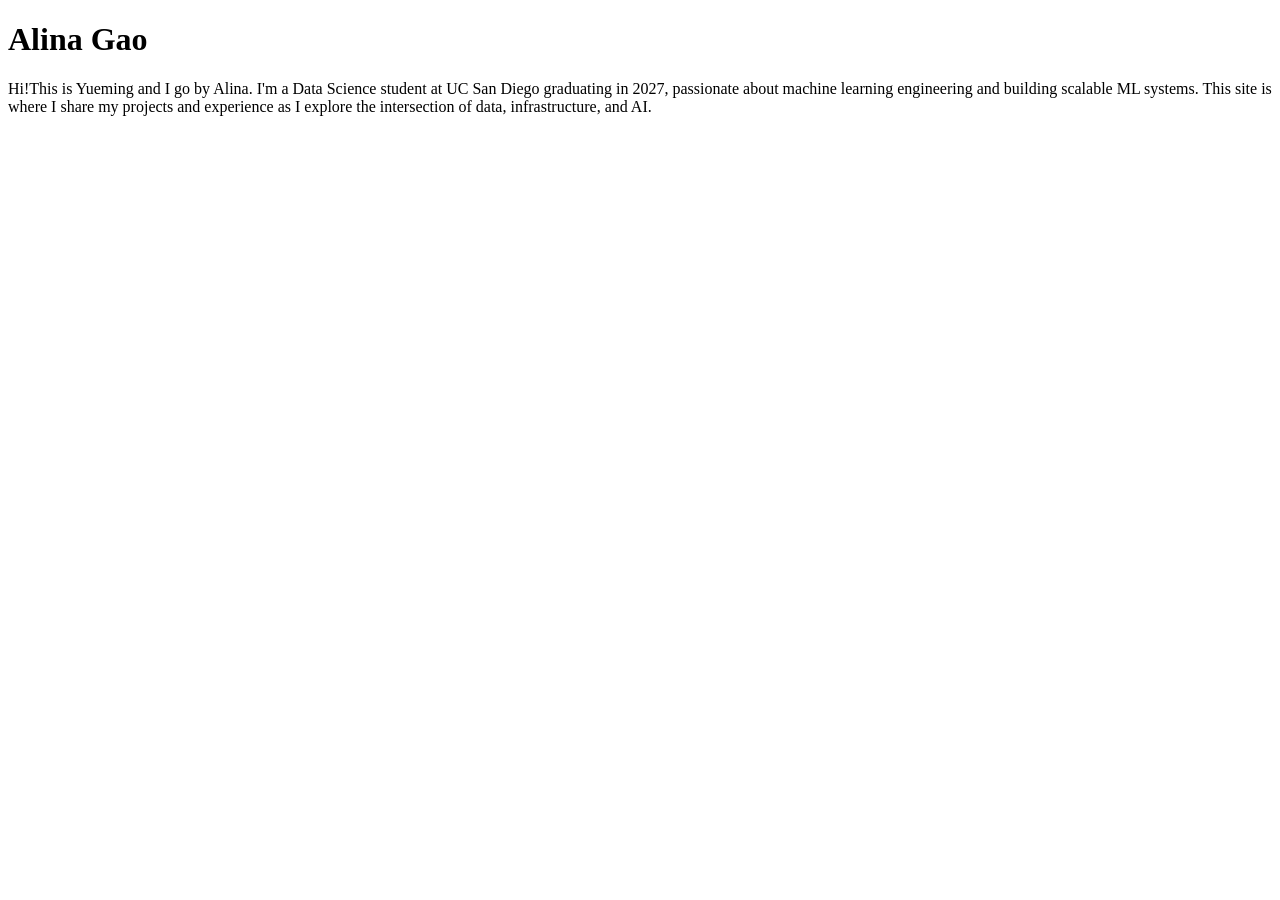
==== index.html @ 0cf6a52f "Create index.html" ====
<!DOCTYPE html>
<html lang="en">
<head>
    <meta charset="UTF-8">
    <meta name="viewport" content="width=device-width, initial-scale=1.0">
    <title>Alina Gao: Personal site and portfolio</title>
    <h1>Alina Gao</h1>
    <p>Hi!This is Yueming and I go by Alina. I'm a Data Science student at UC San Diego graduating in 2027, passionate about machine learning engineering and building scalable ML systems. This site is where I share my projects and experience as I explore the intersection of data, infrastructure, and AI.</p>
</head>
<body>
    
</body>
</html>
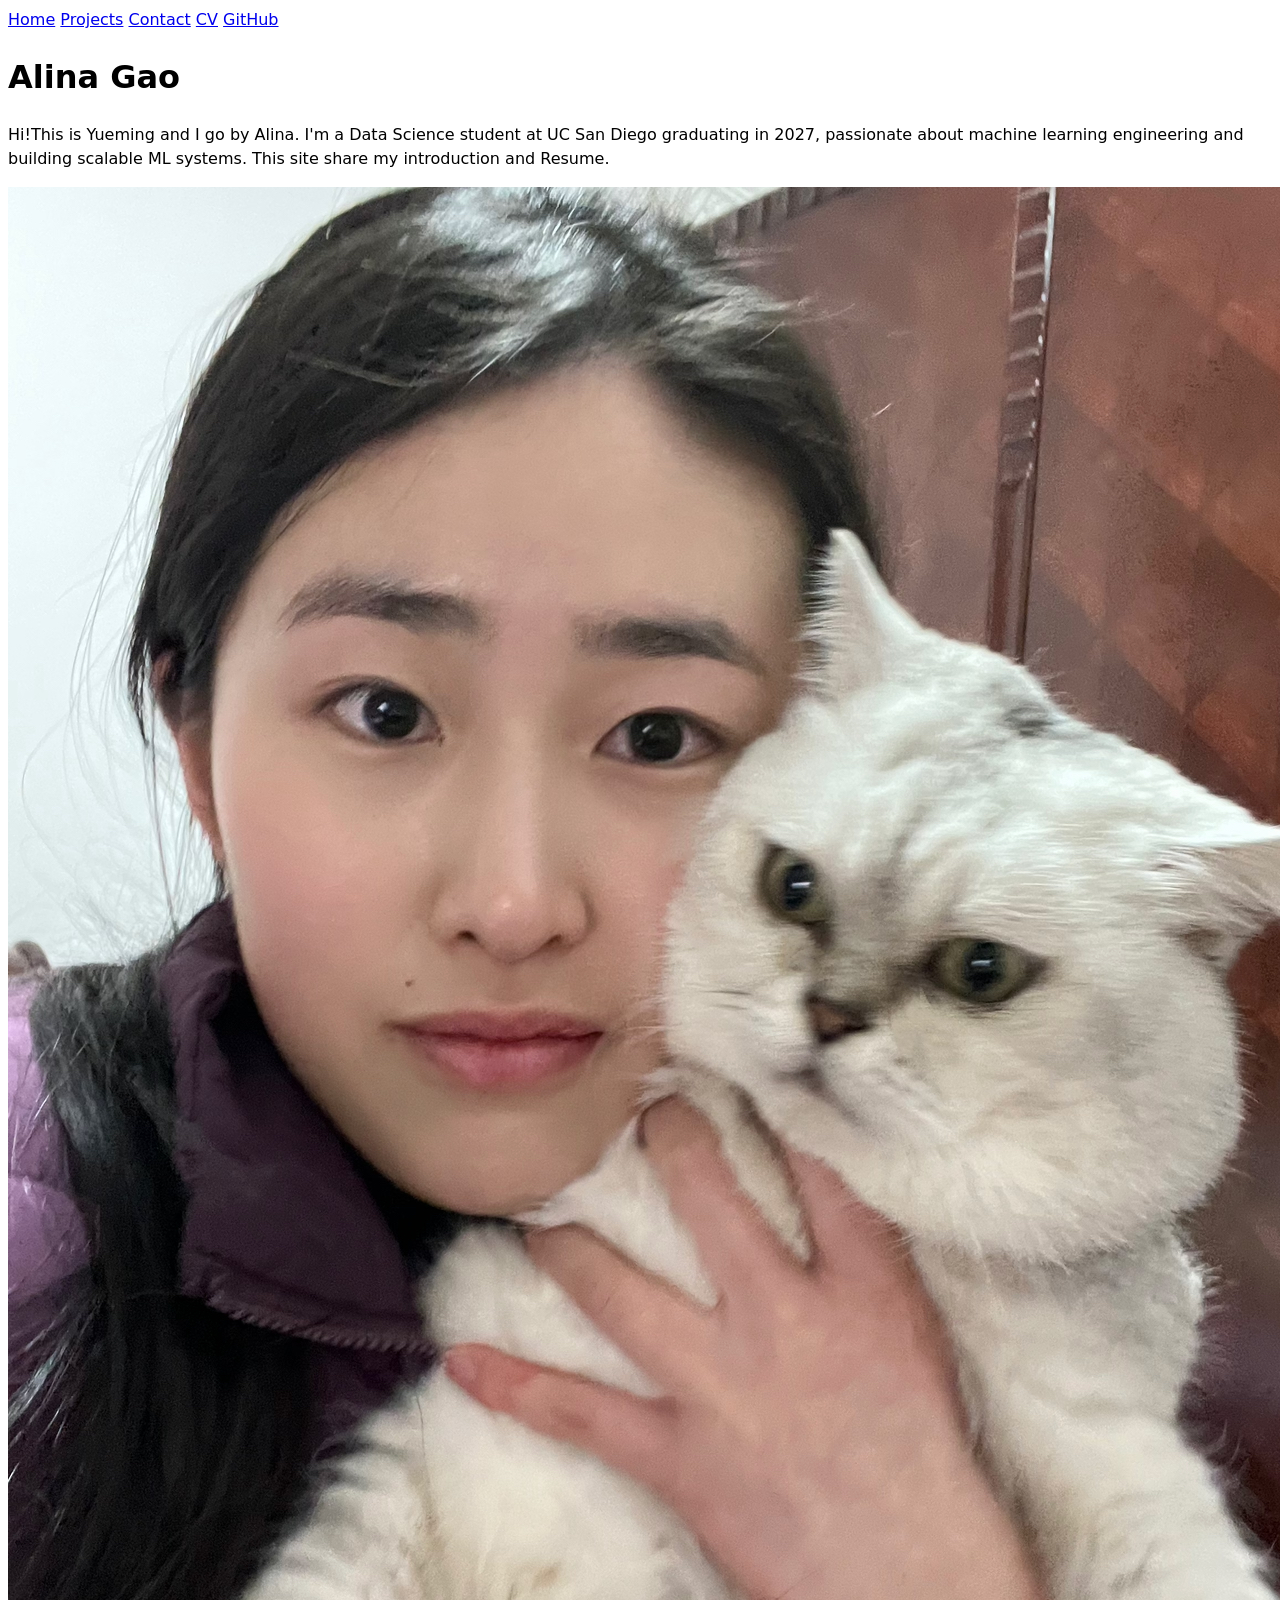
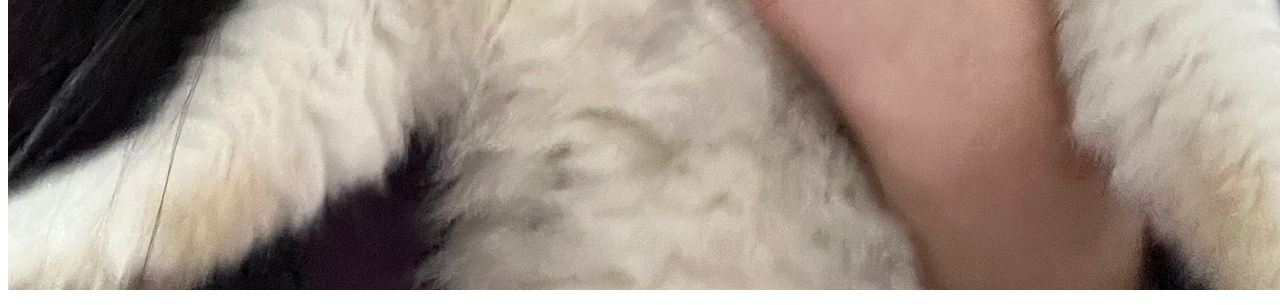
==== commit 2093164a: "lab1" ====
--- a/index.html
+++ b/index.html
@@ -4,10 +4,20 @@
     <meta charset="UTF-8">
     <meta name="viewport" content="width=device-width, initial-scale=1.0">
     <title>Alina Gao: Personal site and portfolio</title>
-    <h1>Alina Gao</h1>
-    <p>Hi!This is Yueming and I go by Alina. I'm a Data Science student at UC San Diego graduating in 2027, passionate about machine learning engineering and building scalable ML systems. This site is where I share my projects and experience as I explore the intersection of data, infrastructure, and AI.</p>
+    <link rel="stylesheet" href="style.css">
 </head>
 <body>
+    <nav>
+        <a href="./">Home</a>
+        <a href="projects/">Projects</a>
+        <a href="contact/">Contact</a>
+        <a href="cv/">CV</a>
+        <a href="https://github.com/gymgymgym-Alina" target="_blank">GitHub</a>
+    </nav>
+    <h1>Alina Gao</h1>
+    <p>Hi!This is Yueming and I go by Alina. I'm a Data Science student at UC San Diego graduating in 2027, passionate about machine learning engineering and building scalable ML systems. 
+        This site share my introduction and Resume.</p>
+    <img src="images/cat.jpg" alt="Alina and her cat Kino"/>
     
 </body>
 </html>
--- a/style.css
+++ b/style.css
@@ -0,0 +1,6 @@
+body {
+    /* Set line height to 1.5 times the font size
+         and use the OS’s UI font as the website font
+       */
+    font: 100%/1.5 system-ui;
+  }
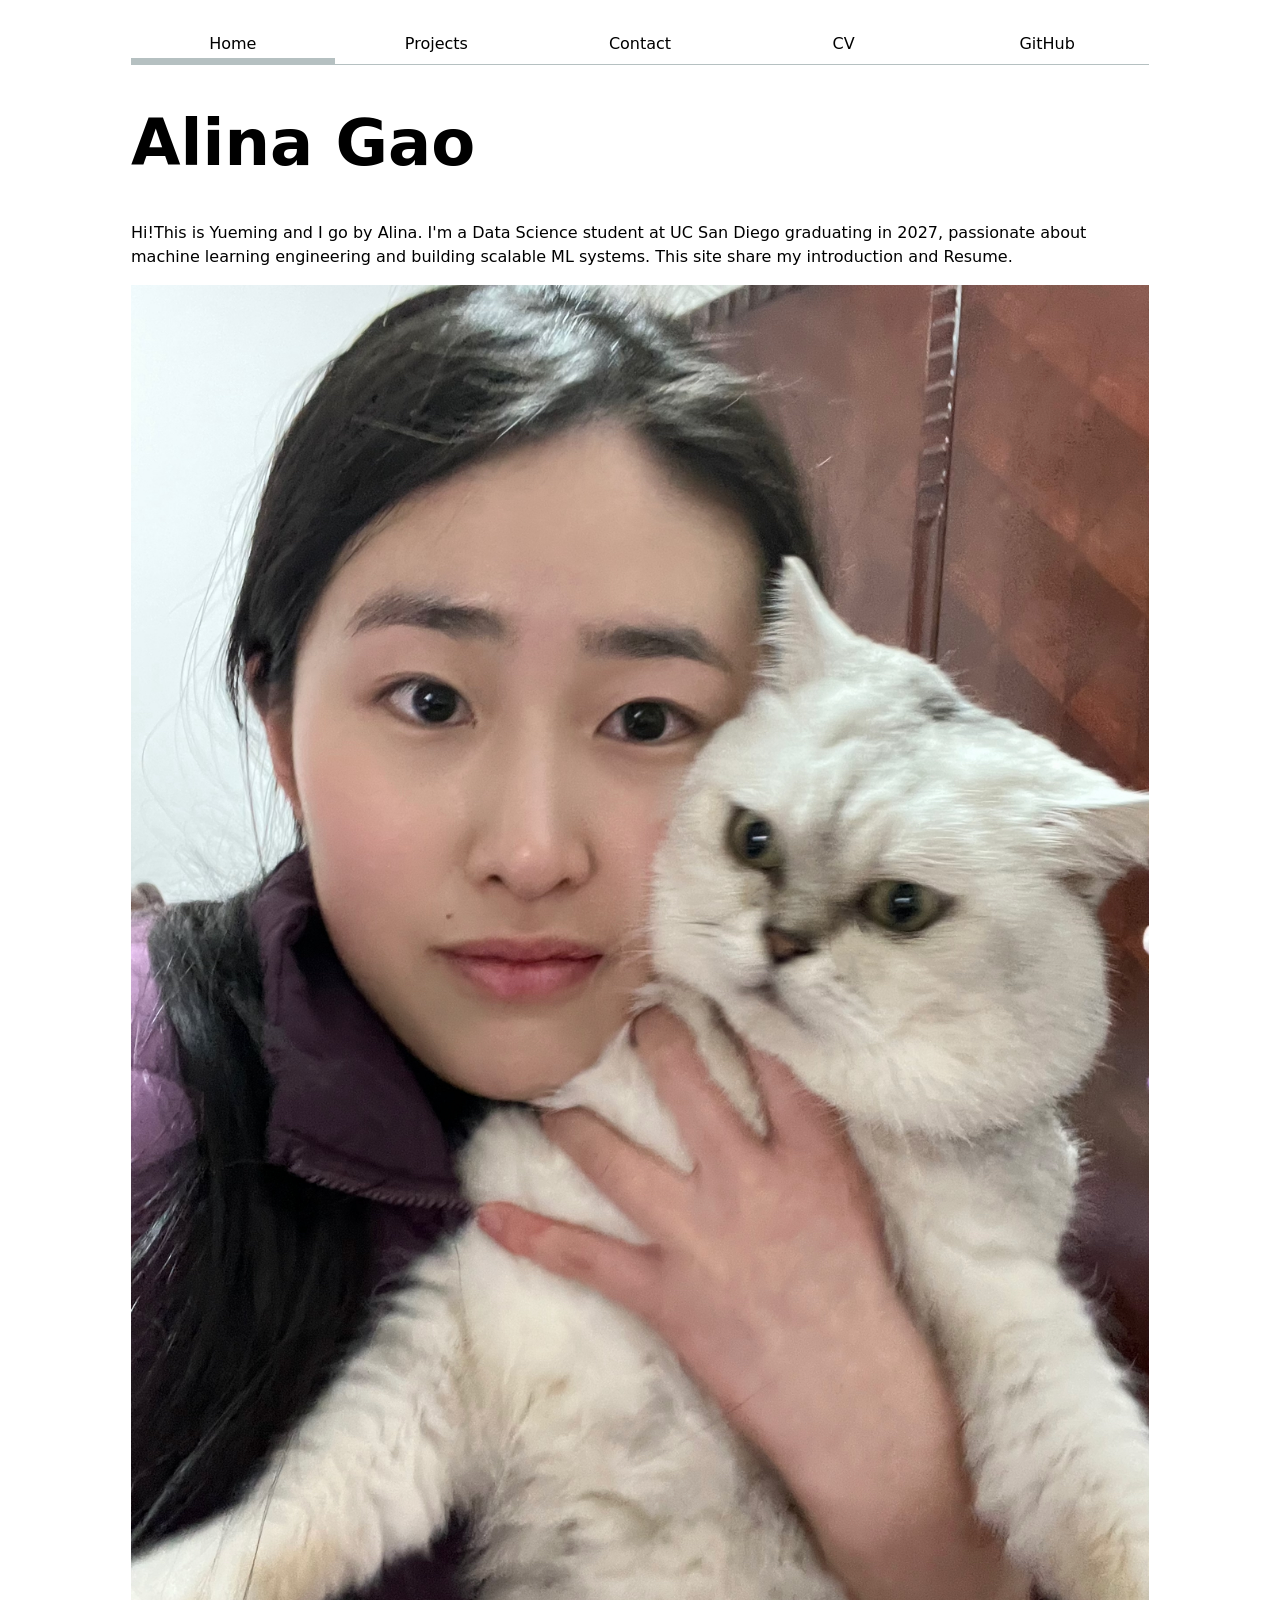
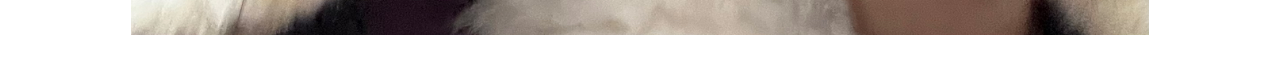
==== commit 22ff7b68: "lab2" ====
--- a/index.html
+++ b/index.html
@@ -8,7 +8,7 @@
 </head>
 <body>
     <nav>
-        <a href="./">Home</a>
+        <a class="current" href="./">Home</a>
         <a href="projects/">Projects</a>
         <a href="contact/">Contact</a>
         <a href="cv/">CV</a>
--- a/style.css
+++ b/style.css
@@ -1,6 +1,138 @@
+:root {
+  --color-accent: oklch(60% 40% 250);
+  --color-border: oklch(80% 3% 200);
+  --color-muted: oklch(50% 2% 250);
+}
+
+html {
+  accent-color: var(--color-accent);
+}
+
 body {
-    /* Set line height to 1.5 times the font size
-         and use the OS’s UI font as the website font
-       */
-    font: 100%/1.5 system-ui;
-  }+  font: 100%/1.5 system-ui;
+  max-width: 100ch;
+  margin-inline: auto;
+  padding: 1em;
+}
+
+img {
+  max-width: 100%;
+  height: auto;
+}
+
+h1 {
+  font-size: 400%;
+}
+
+h1, h2, h3, h4, h5, h6 {
+  line-height: 1.1;
+  text-wrap: balance;
+}
+
+/* ---------- Navigation ---------- */
+nav ul, nav li {
+  display: contents;
+}
+
+nav {
+  display: flex;
+  margin-bottom: 2em;
+  border-bottom: 1px solid var(--color-border);
+}
+
+nav a {
+  flex: 1;
+  text-decoration: none;
+  color: inherit;
+  text-align: center;
+  padding: 0.5em;
+}
+
+nav a.current {
+  border-bottom: 0.4em solid var(--color-border);
+  padding-bottom: 0.1em;
+}
+
+nav a:hover {
+  border-bottom: 0.4em solid var(--color-accent);
+  padding-bottom: 0.1em;
+  background-color: oklch(from var(--color-accent) 95% 5% h);
+}
+
+/* ---------- Contact form ---------- */
+input, textarea, button {
+  font: inherit;
+}
+
+form {
+  display: grid;
+  grid-template-columns: auto 1fr;
+  gap: 1em;
+}
+
+form label {
+  display: grid;
+  grid-template-columns: subgrid;
+  grid-column: 1 / -1;
+  align-items: center;
+}
+
+form button {
+  grid-column: 1 / -1;
+}
+
+/* ---------- Projects ---------- */
+.projects {
+  display: grid;
+  grid-template-columns: repeat(auto-fill, minmax(15em, 1fr));
+  gap: 1.5em;
+}
+
+.projects article {
+  display: grid;
+  grid-template-rows: subgrid;
+  grid-row: span 3;
+  gap: 0.5em;
+}
+
+.projects h2 {
+  margin: 0;
+  font-size: 110%;
+}
+
+/* ---------- CV ---------- */
+body > section {
+  margin-block: 2.5em;
+}
+
+body > section > h2 {
+  font-size: 110%;
+  text-transform: uppercase;
+  letter-spacing: 0.08em;
+  color: var(--color-accent);
+  border-bottom: 1px solid var(--color-border);
+  padding-bottom: 0.3em;
+}
+
+section article {
+  margin-block: 1.5em;
+}
+
+section article h3 {
+  margin-block: 0 0.15em;
+  font-size: 105%;
+}
+
+section article header p {
+  margin: 0;
+  color: var(--color-muted);
+  font-style: italic;
+}
+
+/* Content links (outside the nav) */
+body > p a,
+section a {
+  color: var(--color-accent);
+  text-decoration-color: oklch(from var(--color-accent) l c h / 40%);
+  text-underline-offset: 0.15em;
+}
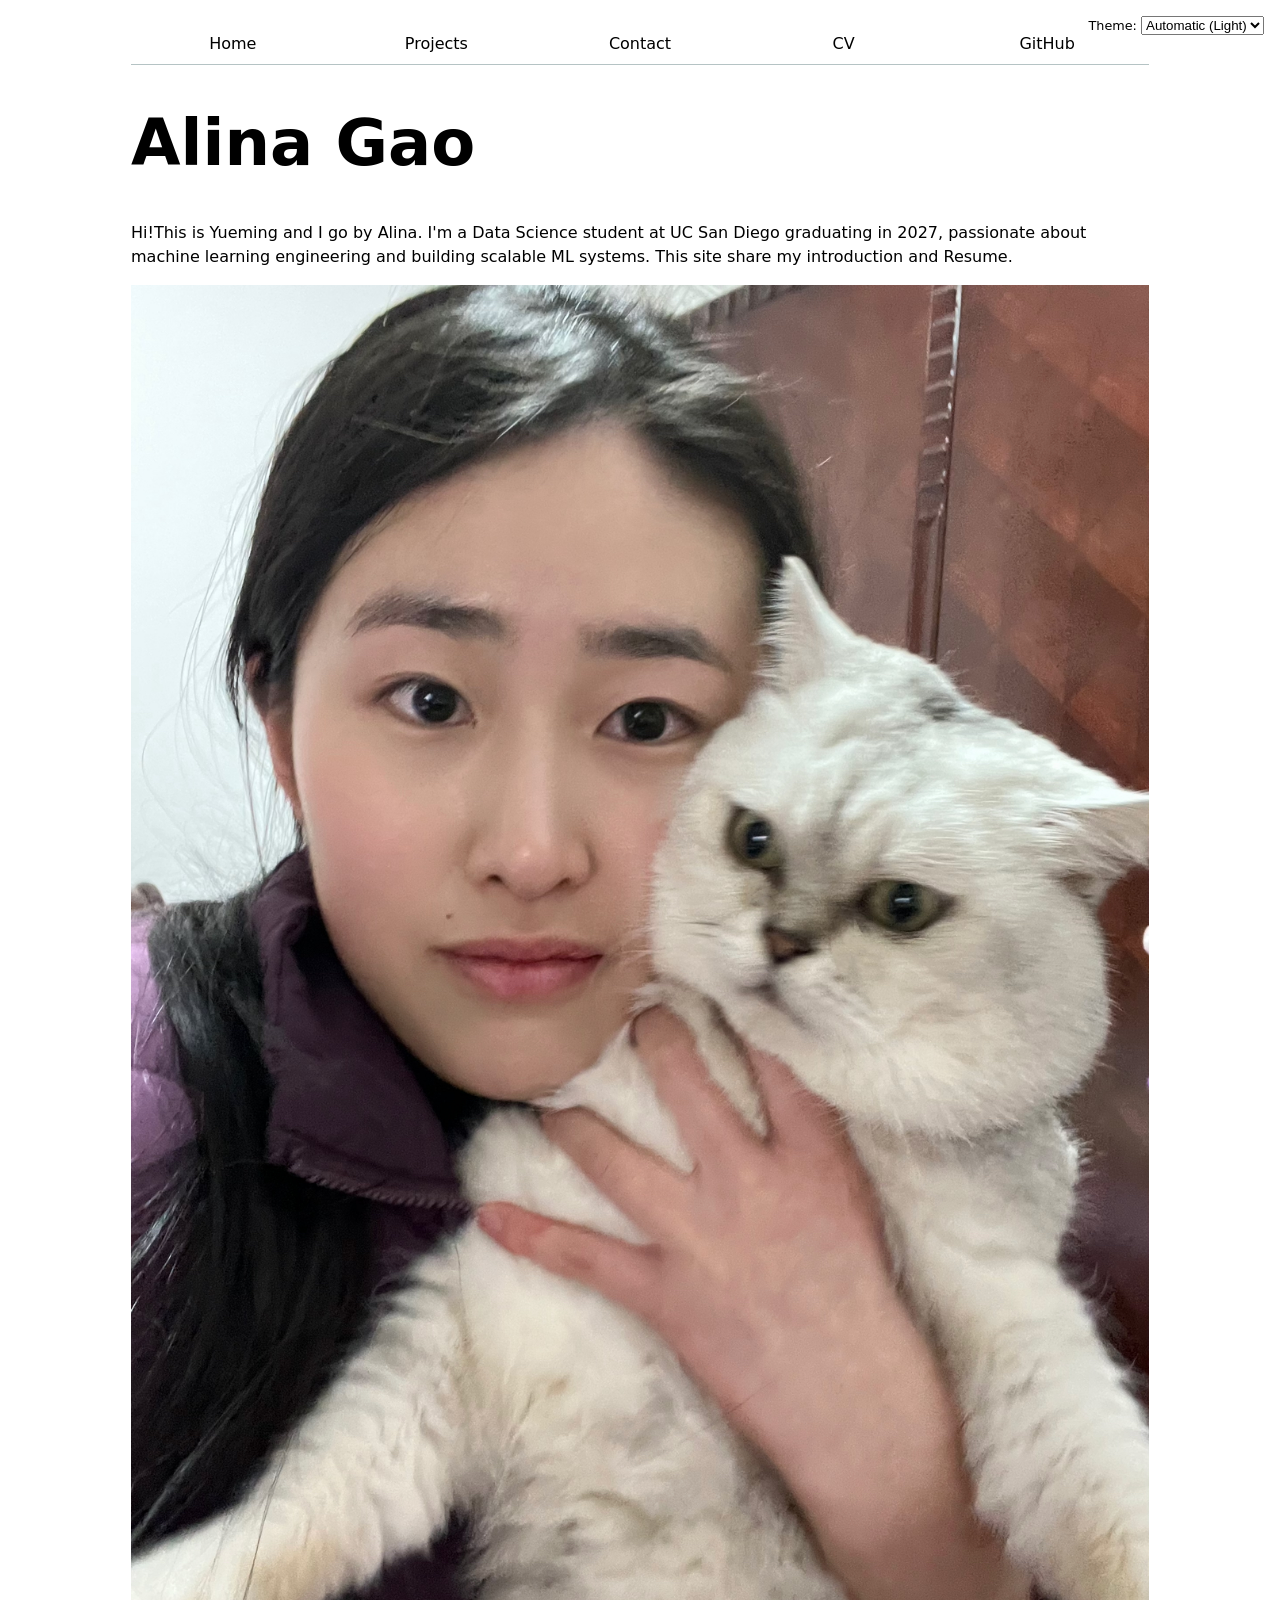
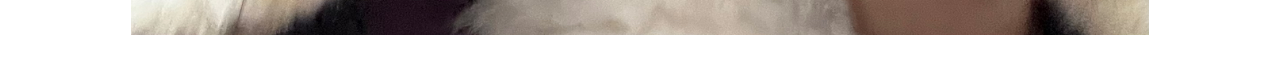
==== commit 860c731b: "lab3" ====
--- a/index.html
+++ b/index.html
@@ -5,15 +5,9 @@
     <meta name="viewport" content="width=device-width, initial-scale=1.0">
     <title>Alina Gao: Personal site and portfolio</title>
     <link rel="stylesheet" href="style.css">
+    <script type="module" src="global.js"></script>
 </head>
 <body>
-    <nav>
-        <a class="current" href="./">Home</a>
-        <a href="projects/">Projects</a>
-        <a href="contact/">Contact</a>
-        <a href="cv/">CV</a>
-        <a href="https://github.com/gymgymgym-Alina" target="_blank">GitHub</a>
-    </nav>
     <h1>Alina Gao</h1>
     <p>Hi!This is Yueming and I go by Alina. I'm a Data Science student at UC San Diego graduating in 2027, passionate about machine learning engineering and building scalable ML systems. 
         This site share my introduction and Resume.</p>
--- a/style.css
+++ b/style.css
@@ -1,7 +1,10 @@
 :root {
+  color-scheme: light dark;
+
   --color-accent: oklch(60% 40% 250);
-  --color-border: oklch(80% 3% 200);
-  --color-muted: oklch(50% 2% 250);
+  --color-border: oklch(50% 10% 200 / 40%);
+  --color-muted: color-mix(in oklch, canvastext 60%, canvas);
+  --color-surface: color-mix(in oklch, canvastext 5%, canvas);
 }
 
 html {
@@ -29,15 +32,22 @@
   text-wrap: balance;
 }
 
-/* ---------- Navigation ---------- */
-nav ul, nav li {
-  display: contents;
+/* ---------- Color scheme switcher ---------- */
+.color-scheme {
+  position: absolute;
+  top: 1rem;
+  right: 1rem;
+  font-family: inherit;
+  font-size: 80%;
 }
 
+/* ---------- Navigation ---------- */
 nav {
+  --border-color: oklch(50% 10% 200 / 40%);
+
   display: flex;
   margin-bottom: 2em;
-  border-bottom: 1px solid var(--color-border);
+  border-bottom: 1px solid var(--border-color);
 }
 
 nav a {
@@ -49,14 +59,14 @@
 }
 
 nav a.current {
-  border-bottom: 0.4em solid var(--color-border);
+  border-bottom: 0.4em solid var(--border-color);
   padding-bottom: 0.1em;
 }
 
 nav a:hover {
   border-bottom: 0.4em solid var(--color-accent);
   padding-bottom: 0.1em;
-  background-color: oklch(from var(--color-accent) 95% 5% h);
+  background-color: color-mix(in oklch, var(--color-accent), canvas 85%);
 }
 
 /* ---------- Contact form ---------- */
@@ -100,6 +110,15 @@
   font-size: 110%;
 }
 
+.projects img {
+  width: 100%;
+  aspect-ratio: 1 / 1;
+  object-fit: cover;
+  background-color: var(--color-surface);
+  border: 1px solid var(--color-border);
+  border-radius: 0.4em;
+}
+
 /* ---------- CV ---------- */
 body > section {
   margin-block: 2.5em;
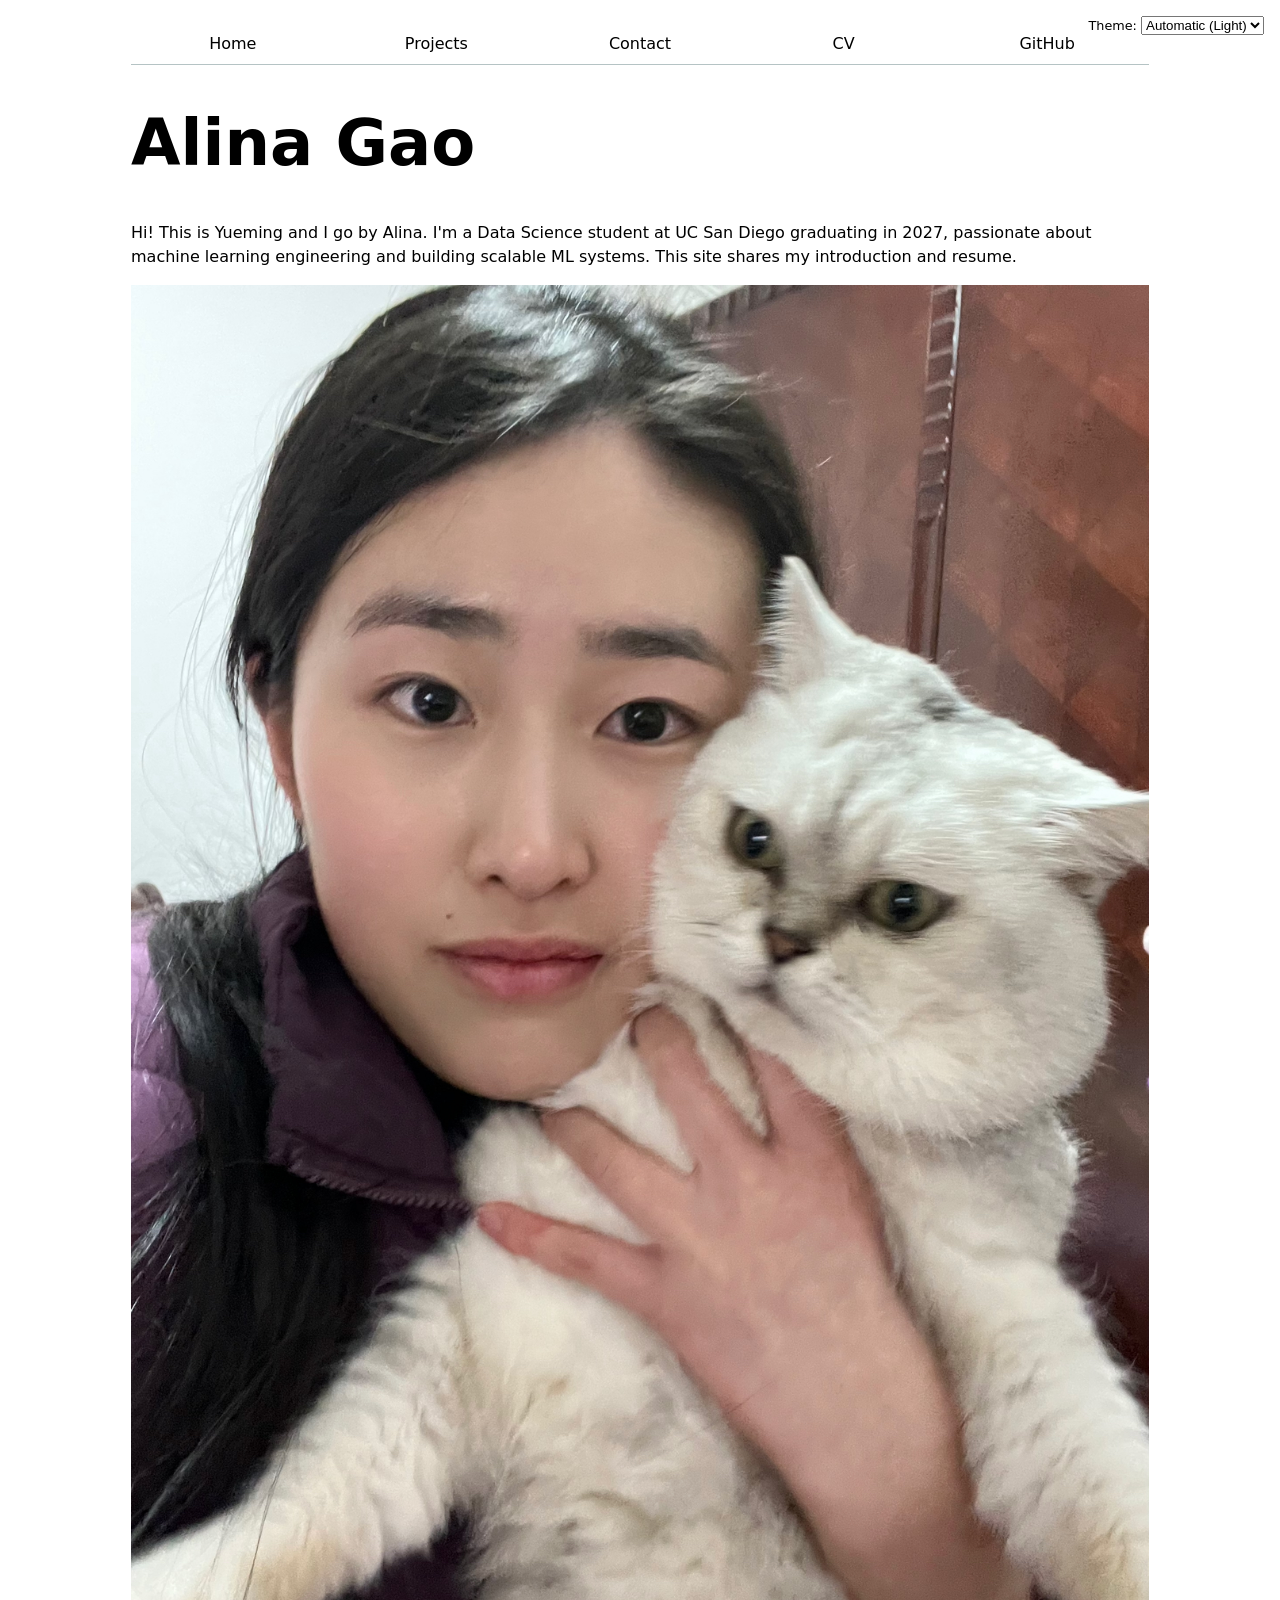
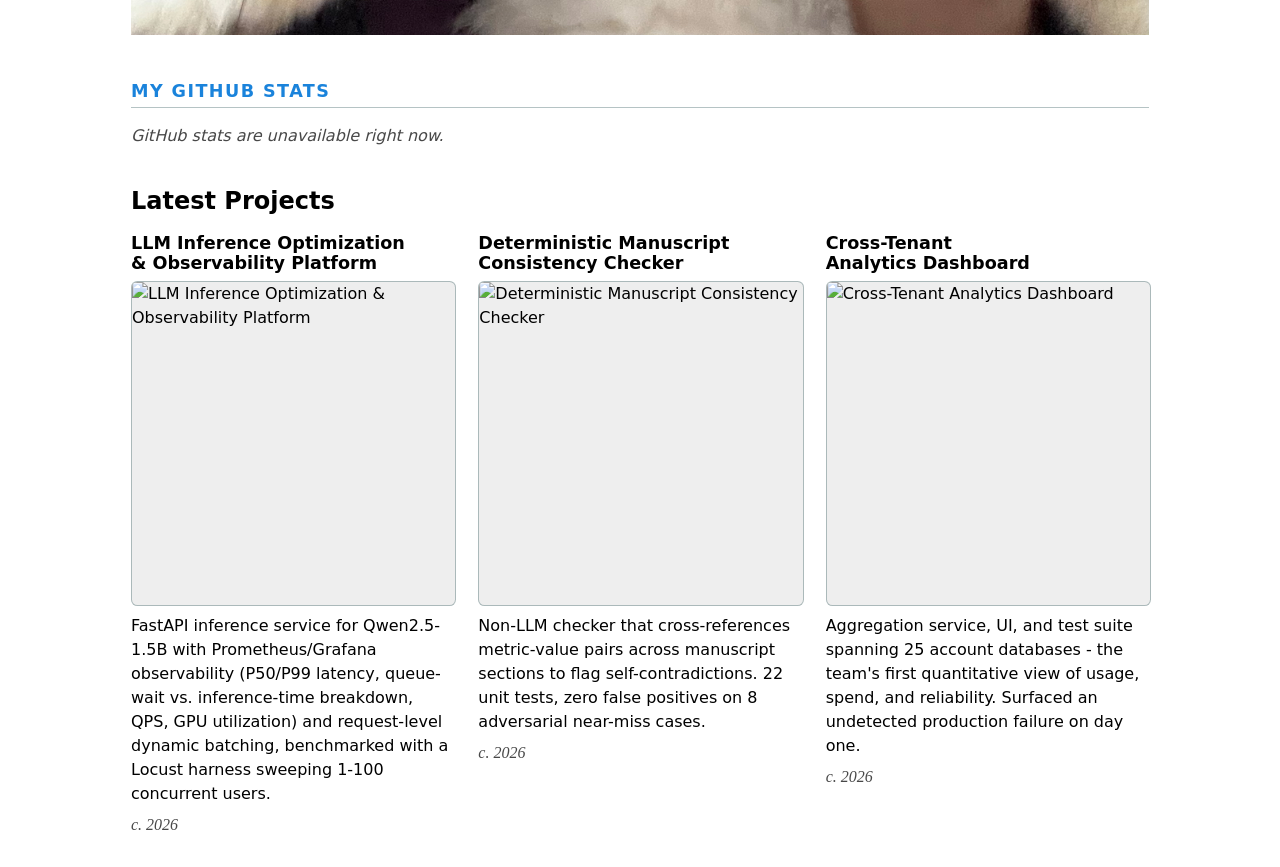
==== commit 9bf195c8: "lab4 - add lib/projects.json with 12 projects (2024-2026) incl. year field - global.js: fetchJSON, r" ====
--- a/index.html
+++ b/index.html
@@ -6,12 +6,20 @@
     <title>Alina Gao: Personal site and portfolio</title>
     <link rel="stylesheet" href="style.css">
     <script type="module" src="global.js"></script>
+    <script type="module" src="index.js" defer></script>
 </head>
 <body>
     <h1>Alina Gao</h1>
-    <p>Hi!This is Yueming and I go by Alina. I'm a Data Science student at UC San Diego graduating in 2027, passionate about machine learning engineering and building scalable ML systems. 
-        This site share my introduction and Resume.</p>
+    <p>Hi! This is Yueming and I go by Alina. I'm a Data Science student at UC San Diego graduating in 2027, passionate about machine learning engineering and building scalable ML systems.
+        This site shares my introduction and resume.</p>
     <img src="images/cat.jpg" alt="Alina and her cat Kino"/>
-    
+
+    <section>
+        <h2>My GitHub Stats</h2>
+        <div id="profile-stats"></div>
+    </section>
+
+    <h2>Latest Projects</h2>
+    <div class="projects"></div>
 </body>
-</html>+</html>
--- a/style.css
+++ b/style.css
@@ -105,9 +105,37 @@
   gap: 0.5em;
 }
 
-.projects h2 {
+.projects article > :is(h1, h2, h3, h4, h5, h6) {
   margin: 0;
   font-size: 110%;
+}
+
+.projects .project-details {
+  margin: 0;
+}
+
+.projects .project-details p {
+  margin-block: 0 0.4em;
+}
+
+.project-year {
+  color: var(--color-muted);
+  font-variant-numeric: oldstyle-nums;
+  font-family: Baskerville, "Times New Roman", serif;
+  font-style: italic;
+}
+
+.placeholder-image {
+  width: 100%;
+  aspect-ratio: 1 / 1;
+  background-color: var(--color-surface);
+  border: 1px dashed var(--color-border);
+  border-radius: 0.4em;
+}
+
+.placeholder {
+  color: var(--color-muted);
+  font-style: italic;
 }
 
 .projects img {
@@ -155,3 +183,32 @@
   text-decoration-color: oklch(from var(--color-accent) l c h / 40%);
   text-underline-offset: 0.15em;
 }
+
+/* ---------- GitHub profile stats ---------- */
+#profile-stats dl {
+  display: grid;
+  grid-template-columns: repeat(4, 1fr);
+  gap: 0.25em 1em;
+  margin: 0;
+  padding: 1em;
+  border: 1px solid var(--color-border);
+  border-radius: 0.5em;
+  background-color: var(--color-surface);
+  text-align: center;
+}
+
+#profile-stats dt {
+  grid-row: 1;
+  color: var(--color-muted);
+  font-size: 80%;
+  text-transform: uppercase;
+  letter-spacing: 0.06em;
+}
+
+#profile-stats dd {
+  grid-row: 2;
+  margin: 0;
+  font-size: 200%;
+  font-weight: 600;
+  line-height: 1;
+}
